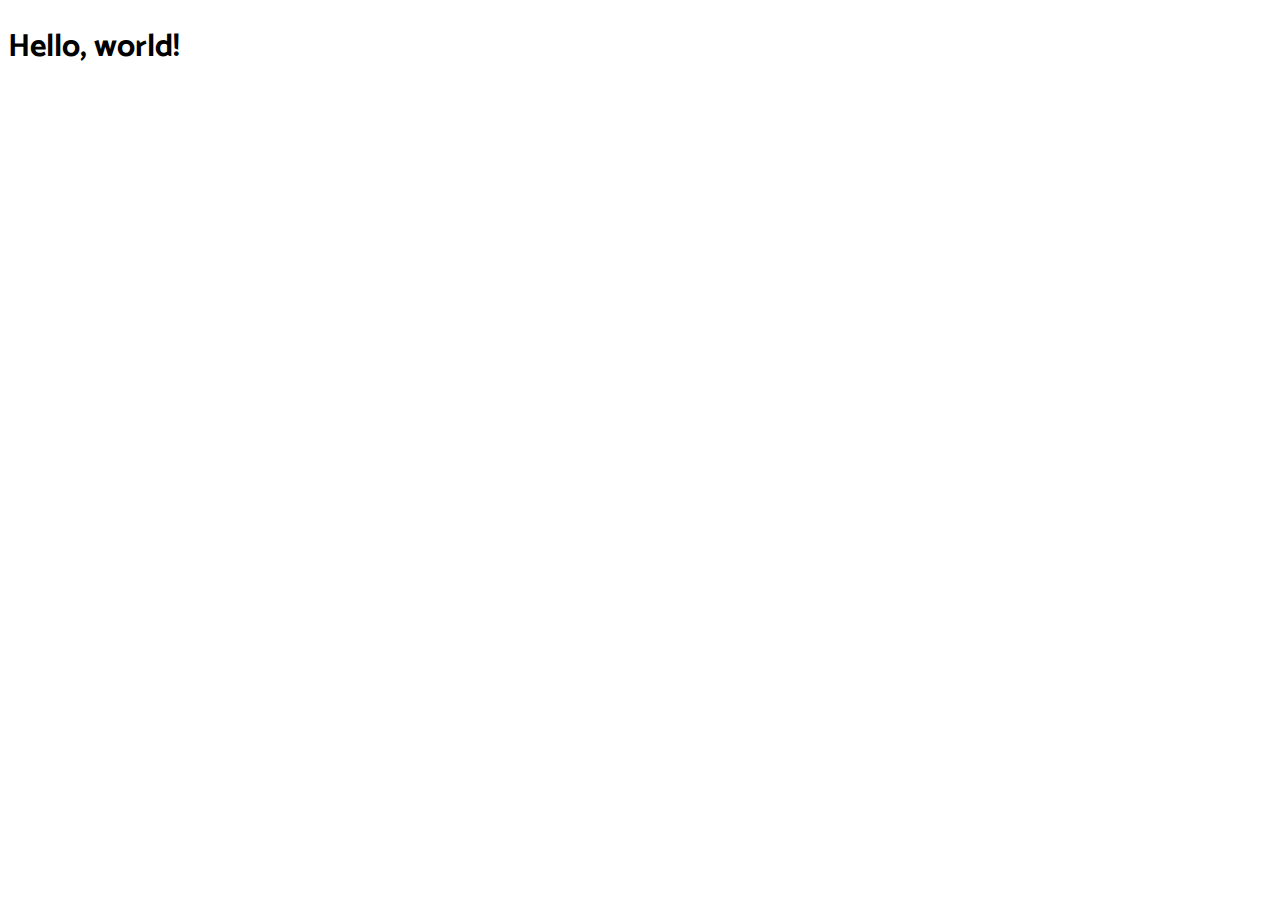
==== index-bts.html @ 3691ac4e ":pencil: Working with Bootstrap" ====
<!DOCTYPE html>
<html lang="en">
  <head>
    <meta charset="UTF-8" />
    <meta
      name="viewport"
      content="width=device-width, initial-scale=1.0, shrink-to-fit=no"
    />
    <title>Popp</title>
    <link
      rel="stylesheet"
      href="https://cdn.jsdelivr.net/npm/bootstrap@4.5.3/dist/css/bootstrap.min.css"
      integrity="sha384-TX8t27EcRE3e/ihU7zmQxVncDAy5uIKz4rEkgIXeMed4M0jlfIDPvg6uqKI2xXr2"
      crossorigin="anonymous"
    />
    <link rel="stylesheet" href="css/main-bts.css" />
  </head>
  <body>
    <h1>Hello, world!</h1>

    <script
      src="https://code.jquery.com/jquery-3.5.1.slim.min.js"
      integrity="sha384-DfXdz2htPH0lsSSs5nCTpuj/zy4C+OGpamoFVy38MVBnE+IbbVYUew+OrCXaRkfj"
      crossorigin="anonymous"
    ></script>
    <script
      src="https://cdn.jsdelivr.net/npm/bootstrap@4.5.3/dist/js/bootstrap.bundle.min.js"
      integrity="sha384-ho+j7jyWK8fNQe+A12Hb8AhRq26LrZ/JpcUGGOn+Y7RsweNrtN/tE3MoK7ZeZDyx"
      crossorigin="anonymous"
    ></script>
  </body>
</html>
---- css/main-bts.css ----
@import url(https://fonts.googleapis.com/css2?family=Catamaran:wght@300;500;700&display=swap);

body {
  font-family: "Catamaran", sans-serif;
}
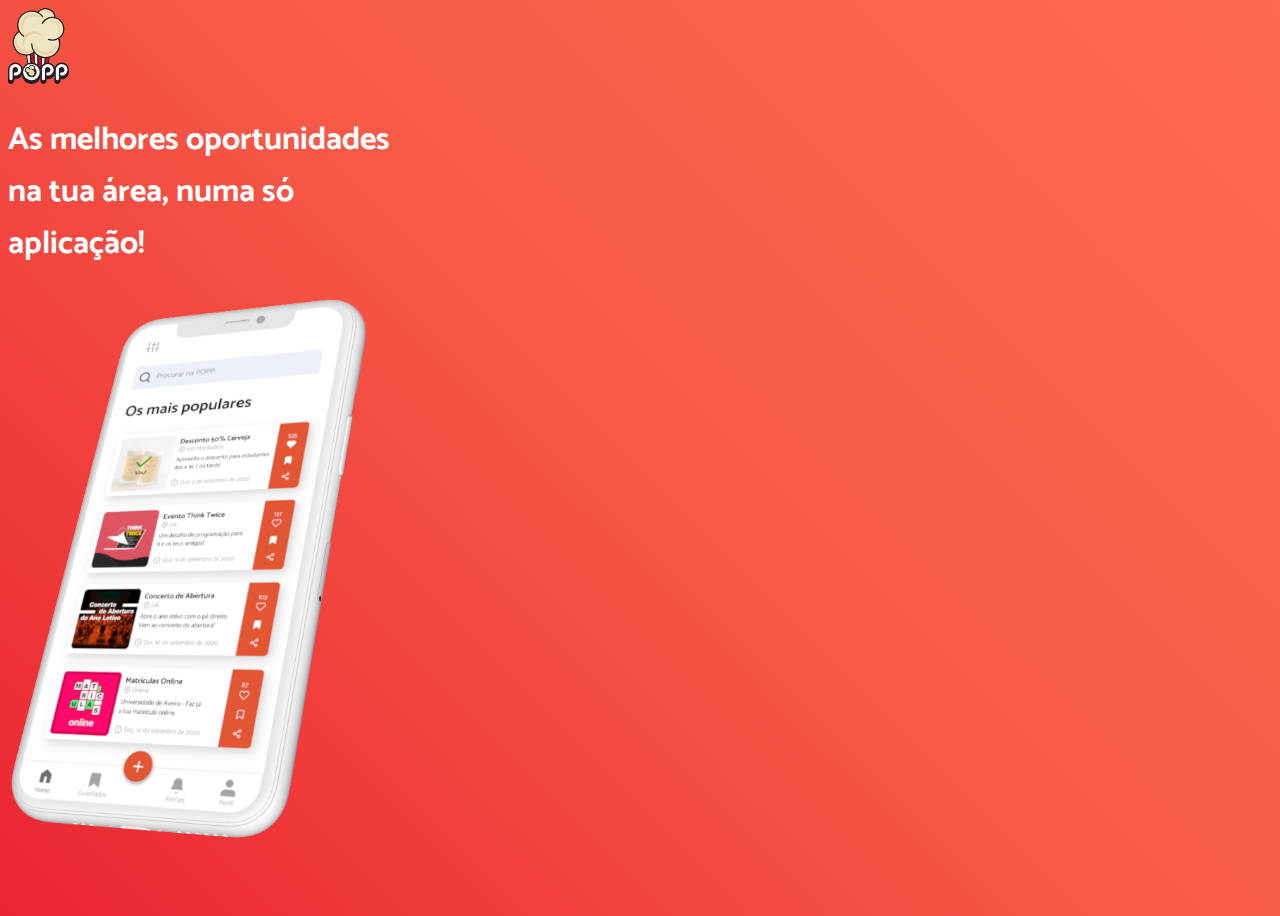
==== commit 723101a9: ":pencil: Bootstrap Progress" ====
--- a/index-bts.html
+++ b/index-bts.html
@@ -16,7 +16,27 @@
     <link rel="stylesheet" href="css/main-bts.css" />
   </head>
   <body>
-    <h1>Hello, world!</h1>
+    <div class="container-fluid">
+      <div class="row">
+        <div class="col-12 text-center">
+          <a href="#">
+            <img src="images/popp-logo.svg" height="76px" alt="Popp Logo" />
+          </a>
+          <h1>
+            As melhores oportunidades <br />
+            na tua área, numa só <br />
+            aplicação!
+          </h1>
+          <div class="float-xl-right mr-5">
+            <img
+              src="images/popp-mock.png"
+              height="550px"
+              alt="Popp App Mock"
+            />
+          </div>
+        </div>
+      </div>
+    </div>
 
     <script
       src="https://code.jquery.com/jquery-3.5.1.slim.min.js"
--- a/css/main-bts.css
+++ b/css/main-bts.css
@@ -2,4 +2,17 @@
 
 body {
   font-family: "Catamaran", sans-serif;
+  color: white;
+  background-image: linear-gradient(
+    45deg,
+    rgba(232, 18, 32, 0.92),
+    rgba(245, 75, 55, 0.92),
+    rgba(255, 94, 64, 0.92)
+  );
+  background-repeat: no-repeat;
+  height: 100vh;
 }
+
+h1 {
+  font-weight: bold;
+}
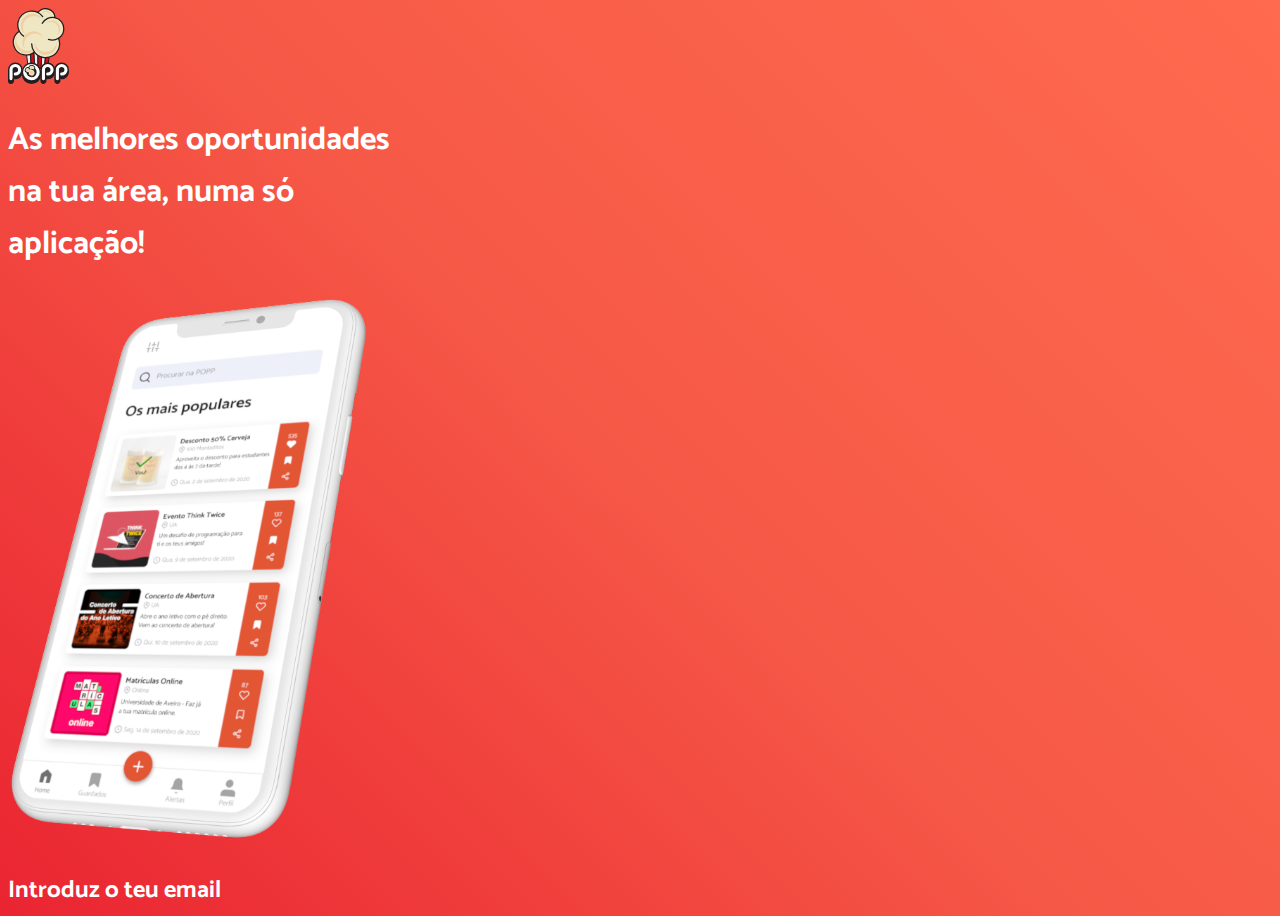
==== commit 6babf2af: "Update index-bts.html" ====
--- a/index-bts.html
+++ b/index-bts.html
@@ -34,6 +34,7 @@
               alt="Popp App Mock"
             />
           </div>
+          <h2>Introduz o teu email</h2>
         </div>
       </div>
     </div>
